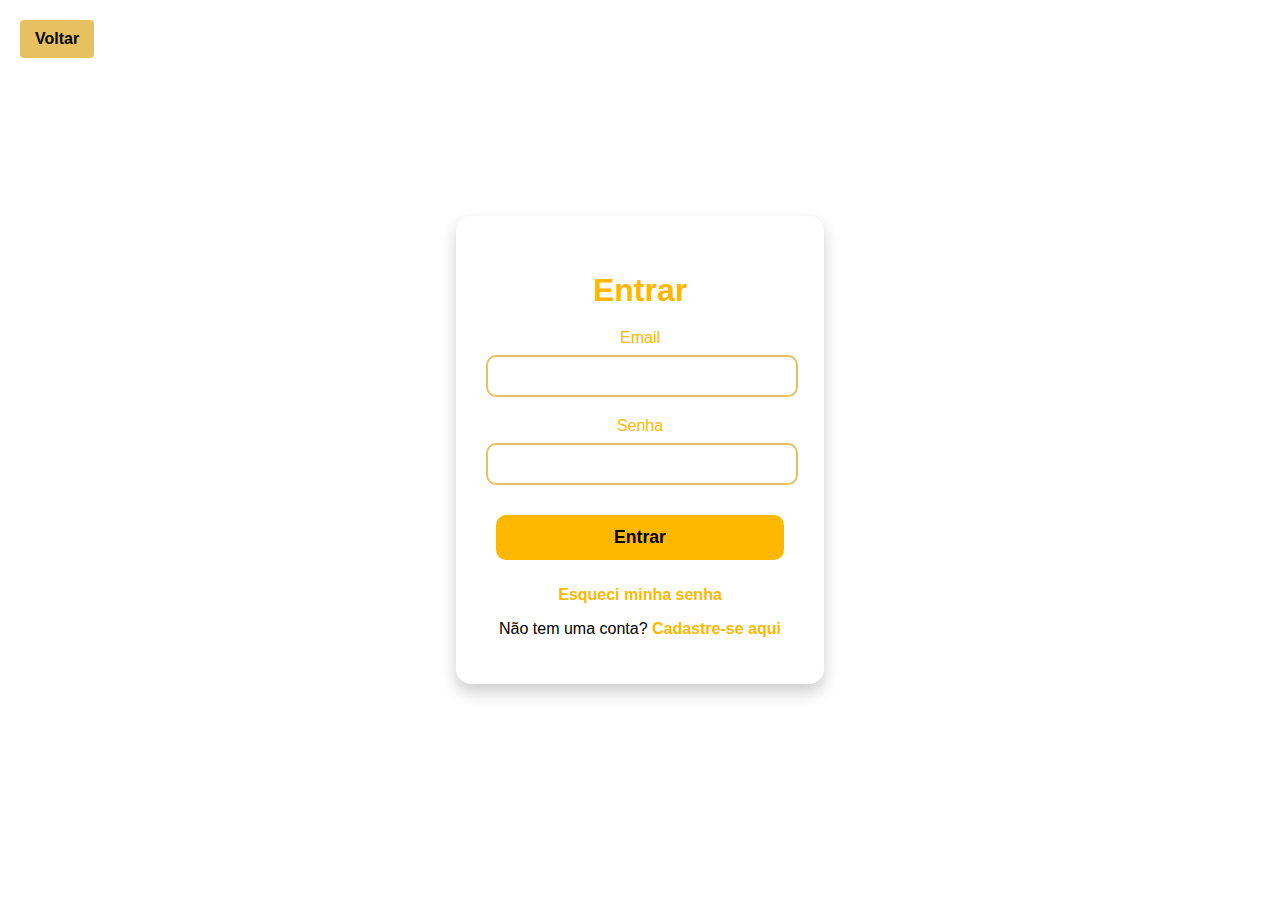
==== index.html @ 8910bbae "upload do site de confeitaria" ====
<!DOCTYPE html>
<html lang="en">
<head>
    <meta charset="UTF-8">
    <meta name="viewport" content="width=device-width, initial-scale=1.0">
    <title>Login</title>
    <link rel="stylesheet" href="login.css">
</head>
<body>
    <div class="auth-container">
        <a href="javascript:history.back()" class="btn-back">Voltar</a>

            <div class="auth-box" id="login-box">
                <h2>Entrar</h2>
                <form id="login-form" action="php/login.php" method="post">
                    <div class="input-group">
                        <label for="email">Email</label>
                        <input type="text" id="email" name="email" required>
                    </div>
                    <div class="input-group">
                        <label for="senha">Senha</label>
                        <input type="password" id="senha" name="senha" required>
                    </div>
                    <button type="submit" class="btn-primary">Entrar</button>
                    <p><a href="esqueci senha.html" class="btn-forgot-password">Esqueci minha senha</a></p>
                    <p>Não tem uma conta? <a href="cadastro.html">Cadastre-se aqui</a></p>
                </form>
            </div>
        </div>
</body>
</html>
---- login.css ----
:root {
    --color-primary-1: #ffb700;
    --color-primary-2: #e7c161;
    --color-primary-3: #94846b;

    --color-neutral-0: #fff;
    --color-neutral-1: #1d1d1d;
}

body {
    margin: 0;
    font-family: Arial, sans-serif;
    background-color: var(--color-primary-4);
    display: flex;
    justify-content: center;
    align-items: center;
    height: 100vh;
}

.btn-back {
    position: absolute;
    top: 20px; 
    left: 20px; 
    background-color: var(--color-primary-2);
    color: var(--color-primary-5);
    border: none;
    border-radius: 4px;
    padding: 10px 15px;
    font-size: 16px;
    cursor: pointer;
    text-decoration: none; 
    transition: background-color 0.3s ease;
}

.btn-back:hover {
    background-color: var(--color-primary-1);
    text-decoration: none;
}

.auth-container {
    display: flex;
    justify-content: center;
    align-items: center;
    flex-direction: column;
}

.auth-box {
    background-color: var(--color-primary-5);
    border-radius: 15px;
    box-shadow: 0 8px 16px rgba(0, 0, 0, 0.2);
    padding: 30px;
    max-width: 400px;
    width: 90%;
    text-align: center;
    transition: opacity 0.3s ease-in-out;
}

h2 {
    color: var(--color-primary-1);
    margin-bottom: 20px;
    font-size: 2em;
    font-weight: 600;
}

.input-group {
    margin-bottom: 20px;
}

.input-group label {
    display: block;
    color: var(--color-primary-1);
    margin-bottom: 8px;
    font-weight: 500;
}

.input-group input {
    width: calc(100% - 20px);
    padding: 10px;
    border: 2px solid var(--color-primary-2);
    border-radius: 10px;
    font-size: 1em;
    color: black;
    background-color: var(--color-primary-4);
}

button {
    width: calc(100% - 20px);
    padding: 12px;
    border: none;
    border-radius: 10px;
    cursor: pointer;
    font-size: 1.1em;
    font-weight: 600;
    transition: background-color 0.3s ease, transform 0.3s ease;
    margin: 10px 0;
}

.btn-primary {
    background-color: var(--color-primary-1);
    color: var(--color-primary-5);
}

.btn-primary:hover {
    background-color: var(--color-primary-2);
    transform: scale(1.05);
}

a {
    color: var(--color-primary-1);
    text-decoration: none;
    font-weight: 600;
}

a:hover {
    text-decoration: underline;
}

.hidden {
    display: none;
}


@media screen and (max-width: 600px) {
    .auth-box {
        padding: 20px; 
    }

    h2 {
        font-size: 1.8em; 
    }

    button {
        font-size: 1em; 
    }

    .input-group input {
        font-size: 0.9em; 
    }
}
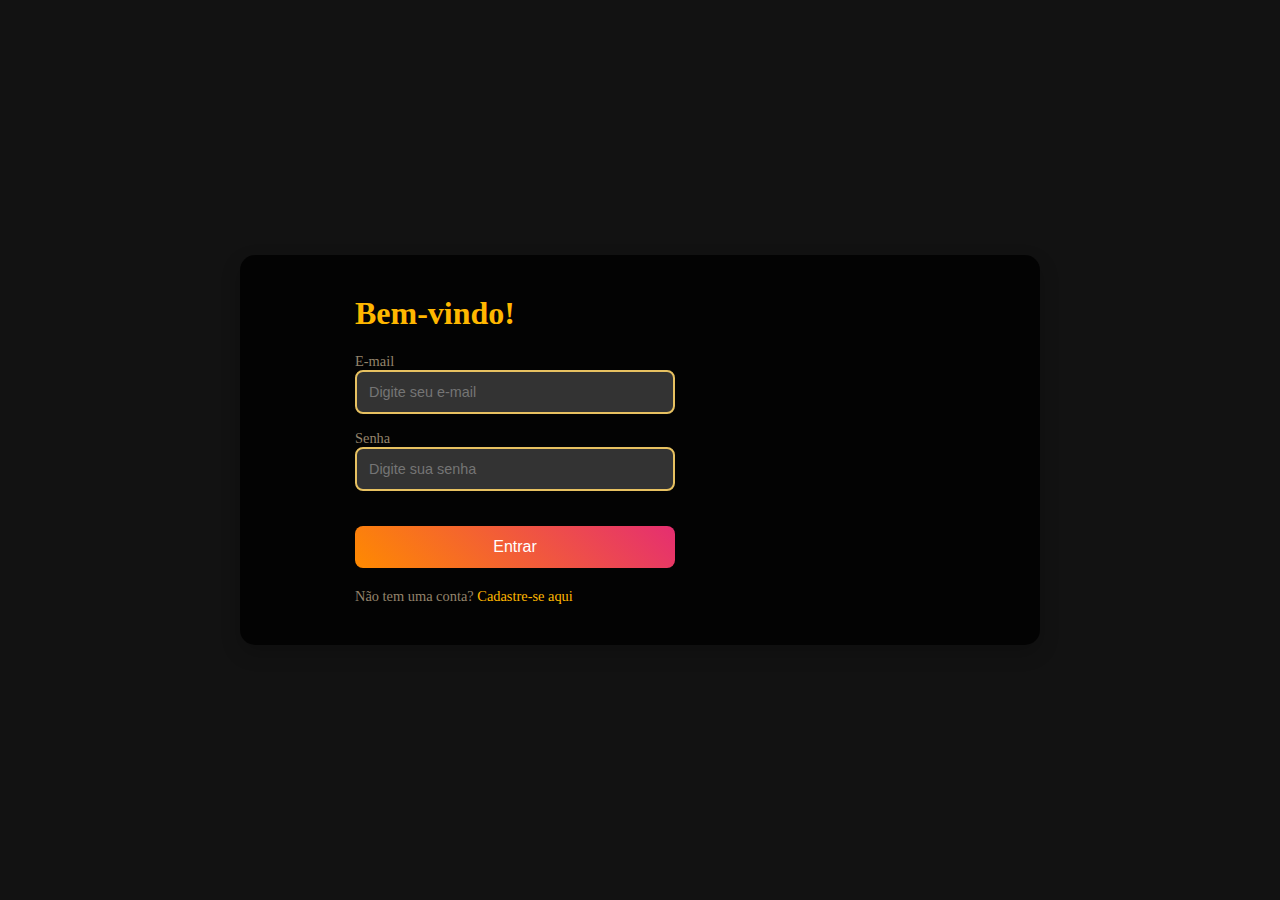
==== commit 24dd9f06: "uploud da conf" ====
--- a/index.html
+++ b/index.html
@@ -1,5 +1,5 @@
 <!DOCTYPE html>
-<html lang="en">
+<html lang="pt-br">
 <head>
     <meta charset="UTF-8">
     <meta name="viewport" content="width=device-width, initial-scale=1.0">
@@ -7,27 +7,32 @@
     <link rel="stylesheet" href="login.css">
 </head>
 <body>
-    <div class="auth-container">
-        <a href="javascript:history.back()" class="btn-back">Voltar</a>
+    <div class="container">
+        <!-- Caixa de Login -->
+        <div class="caixa-login" id="login-box">
+            <h2>Bem-vindo!</h2>
 
-            <div class="auth-box" id="login-box">
-                <h2>Entrar</h2>
-                <form id="login-form" action="php/login.php" method="post">
-                    <div class="input-group">
-                        <label for="email">Email</label>
-                        <input type="text" id="email" name="email" required>
-                    </div>
-                    <div class="input-group">
-                        <label for="senha">Senha</label>
-                        <input type="password" id="senha" name="senha" required>
-                    </div>
-                    <button type="submit" class="btn-primary">Entrar</button>
-                    <p><a href="esqueci senha.html" class="btn-forgot-password">Esqueci minha senha</a></p>
-                    <p>Não tem uma conta? <a href="cadastro.html">Cadastre-se aqui</a></p>
-                </form>
-            </div>
+            <form id="login-form" action="php/login.php" method="post">
+                <div class="input-grupo">
+                    <label for="email">E-mail</label>
+                    <input type="text" id="email" name="email" placeholder="Digite seu e-mail" required>
+                </div>
+
+                <div class="input-grupo">
+                    <label for="senha">Senha</label>
+                    <input type="password" id="senha" name="senha" placeholder="Digite sua senha" required>
+                </div>
+
+                <button type="submit" class="botao">Entrar</button>
+                <p>Não tem uma conta? <a href="cadastro.html">Cadastre-se aqui</a></p>
+
+        
+            </form>
         </div>
+        
+        <!-- Imagem Lateral -->
+        <div class="imagem-lateral">
+        </div>
+    </div>
 </body>
 </html>
-
-
--- a/login.css
+++ b/login.css
@@ -1,139 +1,147 @@
+/* Importação da fonte */
+@import url('https://fonts.googleapis.com/css2?family=Poppins:wght@400;600&display=swap');
+
+/* Definindo as cores */
 :root {
-    --color-primary-1: #ffb700;
-    --color-primary-2: #e7c161;
-    --color-primary-3: #94846b;
-
-    --color-neutral-0: #fff;
-    --color-neutral-1: #1d1d1d;
+    --cor-primaria: #ffb700;
+    --cor-secundaria: #e7c161;
+    --cor-texto: #94846b;
+    --cor-fundo: #121212;
+    --cor-branco: #fff;
 }
 
+/* Resetando margens e preenchimentos */
+* {
+    margin: 0;
+    padding: 0;
+    box-sizing: border-box;
+}
+
+/* Estilo do corpo da página */
 body {
-    margin: 0;
-    font-family: Arial, sans-serif;
-    background-color: var(--color-primary-4);
     display: flex;
     justify-content: center;
     align-items: center;
     height: 100vh;
+    font-family: 'Snell Roundhand';
+    background-color: var(--cor-fundo);
 }
 
-.btn-back {
-    position: absolute;
-    top: 20px; 
-    left: 20px; 
-    background-color: var(--color-primary-2);
-    color: var(--color-primary-5);
-    border: none;
-    border-radius: 4px;
-    padding: 10px 15px;
-    font-size: 16px;
-    cursor: pointer;
-    text-decoration: none; 
-    transition: background-color 0.3s ease;
+/* Estilo do Container de Login */
+.container {
+    display: flex;
+    justify-content: center;
+    align-items: center;
+    width: 90%;
+    max-width: 800px;
+    background-color: rgba(0, 0, 0, 0.8);
+    border-radius: 15px;
+    box-shadow: 0 8px 20px rgba(0, 0, 0, 0.2);
 }
 
-.btn-back:hover {
-    background-color: var(--color-primary-1);
+/* Estilo da Caixa de Login */
+.caixa-login {
+    padding: 40px;
+    width: 50%;
+    color: var(--cor-branco);
+}
+
+/* Título da Caixa de Login */
+.caixa-login h2 {
+    font-size: 2em;
+    color: var(--cor-primaria);
+    margin-bottom: 20px;
+}
+
+/* Grupo de Inputs */
+.input-grupo {
+    margin-bottom: 15px;
+}
+
+/* Estilo do Label do Input */
+.input-grupo label {
+    font-size: 0.9em;
+    color: var(--cor-texto);
+}
+
+/* Estilo do Input */
+.input-grupo input {
+    width: 100%;
+    padding: 12px;
+    border: 2px solid var(--cor-secundaria);
+    border-radius: 8px;
+    background-color: #333;
+    color: var(--cor-branco);
+    font-size: 0.9em;
+}
+
+/* Estilo do Botão */
+.botao {
+    width: 100%;
+    padding: 12px;
+    border: none;
+    border-radius: 8px;
+    font-size: 1em;
+    background: linear-gradient(45deg, #ff8a00, #e52e71);
+    color: var(--cor-branco);
+    margin-top: 20px;
+    cursor: pointer;
+    transition: transform 0.3s ease;
+}
+
+/* Efeito de Hover no Botão */
+.botao:hover {
+    transform: scale(1.05);
+}
+
+/* Parágrafo na Caixa de Login */
+.caixa-login p {
+    margin-top: 20px;
+    font-size: 0.9em;
+    color: var(--cor-texto);
+}
+
+/* Estilo do Link */
+.caixa-login a {
+    color: var(--cor-primaria);
     text-decoration: none;
 }
 
-.auth-container {
-    display: flex;
-    justify-content: center;
-    align-items: center;
-    flex-direction: column;
-}
-
-.auth-box {
-    background-color: var(--color-primary-5);
-    border-radius: 15px;
-    box-shadow: 0 8px 16px rgba(0, 0, 0, 0.2);
-    padding: 30px;
-    max-width: 400px;
-    width: 90%;
-    text-align: center;
-    transition: opacity 0.3s ease-in-out;
-}
-
-h2 {
-    color: var(--color-primary-1);
-    margin-bottom: 20px;
-    font-size: 2em;
-    font-weight: 600;
-}
-
-.input-group {
-    margin-bottom: 20px;
-}
-
-.input-group label {
-    display: block;
-    color: var(--color-primary-1);
-    margin-bottom: 8px;
-    font-weight: 500;
-}
-
-.input-group input {
-    width: calc(100% - 20px);
-    padding: 10px;
-    border: 2px solid var(--color-primary-2);
-    border-radius: 10px;
-    font-size: 1em;
-    color: black;
-    background-color: var(--color-primary-4);
-}
-
-button {
-    width: calc(100% - 20px);
-    padding: 12px;
-    border: none;
-    border-radius: 10px;
-    cursor: pointer;
-    font-size: 1.1em;
-    font-weight: 600;
-    transition: background-color 0.3s ease, transform 0.3s ease;
-    margin: 10px 0;
-}
-
-.btn-primary {
-    background-color: var(--color-primary-1);
-    color: var(--color-primary-5);
-}
-
-.btn-primary:hover {
-    background-color: var(--color-primary-2);
-    transform: scale(1.05);
-}
-
-a {
-    color: var(--color-primary-1);
-    text-decoration: none;
-    font-weight: 600;
-}
-
-a:hover {
+/* Efeito de Hover no Link */
+.caixa-login a:hover {
     text-decoration: underline;
 }
 
-.hidden {
-    display: none;
+/* Estilo da Imagem Lateral */
+.imagem-lateral {
+    width: 250px;
+    height: 250px; 
+    border-radius: 10%;
+    background: url('img/logofcial.jpeg') no-repeat center center;
+    background-size: cover;
 }
 
-
-@media screen and (max-width: 600px) {
-    .auth-box {
-        padding: 20px; 
+/* Estilos para dispositivos menores */
+@media (max-width: 768px) {
+    .container {
+        flex-direction: column;
     }
 
-    h2 {
-        font-size: 1.8em; 
+    .caixa-login, .imagem-lateral {
+        width: 100%;
     }
 
-    button {
-        font-size: 1em; 
+    .caixa-login {
+        padding: 20px;
     }
 
-    .input-group input {
-        font-size: 0.9em; 
+    .caixa-login h2 {
+        font-size: 1.8em;
     }
-}+}
+
+@media (max-width: 480px) {
+    .caixa-login h2 {
+        font-size: 1.6em;
+    }
+}
